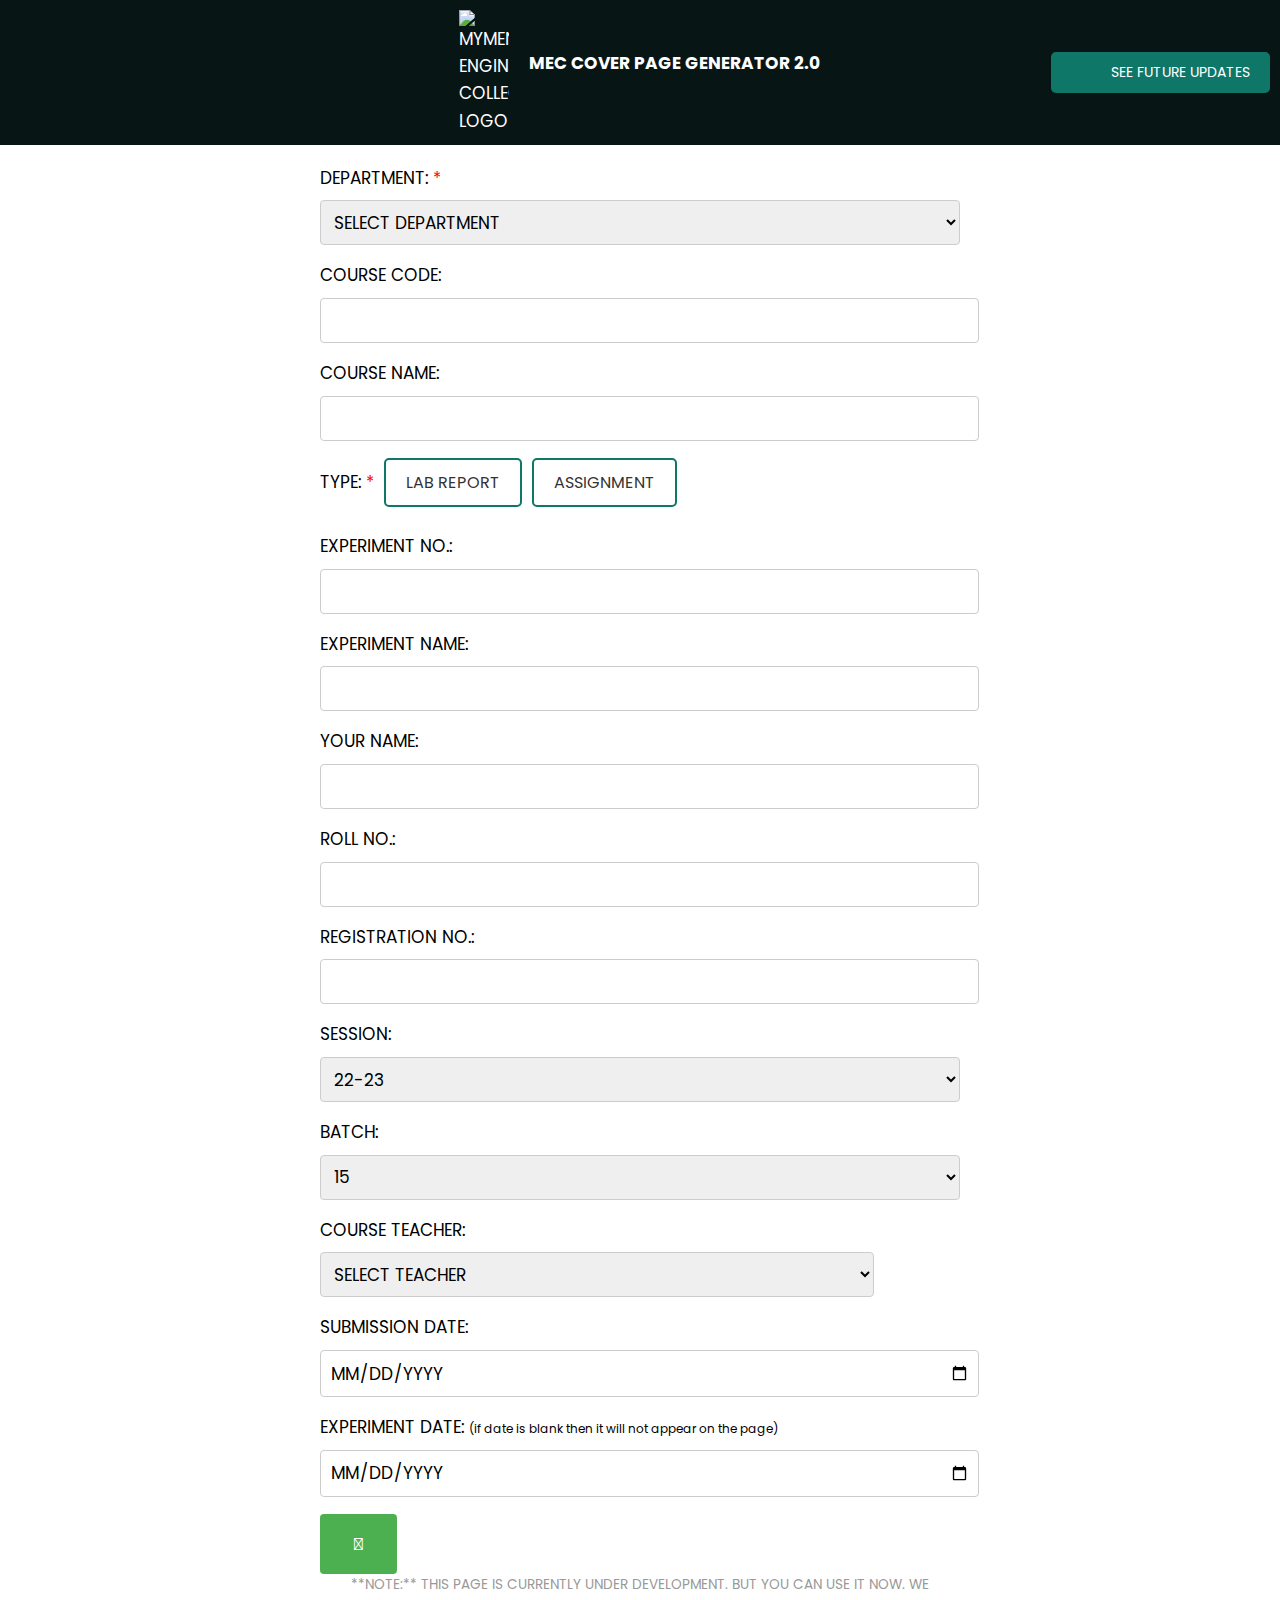
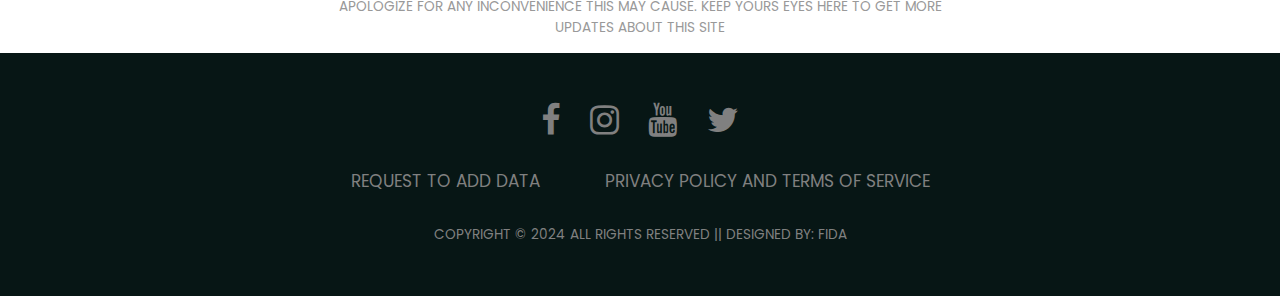
==== index.html @ 09e4d1b1 "releasing v.2.0.0 - you can now select the type of the cover page like lab report or assignment - yo" ====
<!DOCTYPE html>
<html lang="en">

<head>
    <meta charset="UTF-8">
    <meta name="viewport" content="width=device-width, initial-scale=1.0">
    <title>MEC - Cover page Generator 2.0</title>
    <!-- Linking CSS files for the form and output styling -->
    <link rel="stylesheet" href="input.css">
    <link rel="stylesheet" href="output.css">
    <link rel="stylesheet" href="https://cdnjs.cloudflare.com/ajax/libs/font-awesome/6.5.2/css/all.min.css"
        integrity="sha512-SnH5WK+bZxgPHs44uWIX+LLJAJ9/2PkPKZ5QiAj6Ta86w+fsb2TkcmfRyVX3pBnMFcV7oQPJkl9QevSCWr3W6A=="
        crossorigin="anonymous" referrerpolicy="no-referrer" />
    <!-- Linking HTML2PDF library for PDF generation -->
    <script src="https://cdnjs.cloudflare.com/ajax/libs/html2pdf.js/0.9.2/html2pdf.bundle.min.js"></script>
</head>

<body>
    <header class="header">
        <img src="images/logo.svg" class="logo-h" width="50px" alt="Mymensingh Engineering College Logo">
        <h1 class="cover-title">MEC Cover Page Generator 2.0</h1>
        <button class="popup-btn" onclick="mecCpg2ShowPopup()">See Future Updates</button>
    </header>
    
    <!-- Popup Modal -->
    <div id="mec-cpg-popup" class="mec-cpg-popup">
        <div class="mec-cpg-popup-content">
            <span class="mec-cpg-close-btn" onclick="mecCpg2HidePopup()">&times;</span>
            <h2>Future Updates</h2>
            <ul class="mec-cpg-popup-list">
                <li>Include course name and course code.</li>
                <li>Filter courses based on semester input.</li>
                <li>Suggest experiment names using previous data.</li>
                <li>Recommend applicable course teachers for the selected course.</li>
                <li>আমি এতোও ভালো মানুষ না যে এগুলা করবো এখন। 😝</li>
            </ul>
        </div>
    </div>
    
    
    <!-- Input form section starts here -->
    <div class="input">
        <form id="cover-page-form">
            <div class="form-group">
                <label for="department">Department: <span style="color: red;">*</span></label>
                <select name="department" id="department" required>
                    <option value="">Select Department</option>
                    <option value="Electrical and Electronic Engineering">EEE</option>
                    <option value="Computer Science and Engineering">CSE</option>
                    <option value="Civil Engineering">Civil</option>
                </select>
            </div>
            <div class="form-group">
                <label for="course-code">Course Code:</label>
                <input type="text" name="course-code" id="course-code">
            </div>
            <div class="form-group">
                <label for="course-name">Course Name:</label>
                <input type="text" style="text-transform: none;" name="course-name" id="course-name">
            </div>
            <div class="form-group">
                <label>Type: <span style="color: red;">*</span></label>
                <div>
                    <input type="radio" id="lab-report" name="type" value="Lab Report" required>
                    <label for="lab-report">Lab Report</label>
                </div>
                <div>
                    <input type="radio" id="assignment" name="type" value="Assignment" required>
                    <label for="assignment">Assignment</label>
                </div>
            </div>
            <div class="form-group">
                <label for="experiment-no">Experiment No.:</label>
                <input type="number" name="experiment-no" id="experiment-no">
            </div>
            <div class="form-group">
                <label for="experiment-name">Experiment Name:</label>
                <input type="text" name="experiment-name" style="text-transform: none;" id="experiment-name">
            </div>
            <div class="form-group">
                <label for="name">Your Name:</label>
                <input type="text" name="name" id="name">
            </div>
            <div class="form-group">
                <label for="roll">Roll No.:</label>
                <input type="number" name="roll" id="roll">
            </div>
            <div class="form-group">
                <label for="registration">Registration No.:</label>
                <input type="text" name="registration" id="registration">
            </div>
            <div class="form-group">
                <label for="session">Session:</label>
                <select name="session" id="session">
                    <option value="">Select Session</option>
                    <option value="17-18">17-18</option>
                    <option value="18-19">18-19</option>
                    <option value="19-20">19-20</option>
                    <option value="20-21">20-21</option>
                    <option value="22-23" selected>22-23</option>
                    <option value="23-24">23-24</option>
                </select>
            </div>
            <div class="form-group">
                <label for="batch">Batch:</label>
                <select name="batch" id="batch">
                    <option value="">Select Batch</option>
                    <option value="11">6</option>
                    <option value="11">11</option>
                    <option value="12">12</option>
                    <option value="13">13</option>
                    <option value="14">14</option>
                    <option value="15" selected>15</option>
                    <option value="16">16</option>
                </select>
            </div>
            <label for="course-teacher">Course Teacher:</label>
            <div class="form-group ct">
                <select name="course-teacher" class="course-teacher" id="course-teacher">
                    <option value="">Select Teacher</option>
                    <!-- Add your teacher information like "Name <br> Profession" -->
                    <option value="Md_Alamgir_Hossain">Md. Alamgir Hossain</option>
                    <option value="Md_Rafiqul_Islam">Md. Rafiqul Islam</option>
                    <option value="Md_Assaduzzaman">Md. Assaduzzaman</option>
                    <option value="SM_Anowarul_Haque">S. M. Anowarul Haque</option>
                    <option value="Rownak_Ara_Chowdhury">Rownak Ara Chowdhury</option>
                    <option value="Khaleda_Ferdousi">Khaleda Ferdousi</option>
                    <option value="Md_Khalilur_Rahman">Md. Khalilur Rahman</option>
                    <option value="Muhammad_Abdus_Sattar_Titu">Muhammad Abdus Sattar Titu</option>
                    <option value="Jebunnesa_Roma">Jebunnesa Roma</option>
                    <option value="Sabuj_Ahmed">Sabuj Ahmed</option>
                    <option value="Abdul_Wahed">Abdul Wahed</option>
                    <option value="Md_Nazrul_Islam">Md. Nazrul Islam</option>
                    <option value="Md_Nuruzzaman">Md. Nuruzzaman</option>
                    <option value="Md_Salah_Uddin">Md. Salah Uddin</option>
                    <option value="Ozifatun_Jannat_Akhi">Ozifatun Jannat Akhi</option>
                    <option value="Tahia_Rabbee">Tahia Rabbee</option>
                    <option value="Mrinal_Kanti_Roy">Mrinal Kanti Roy</option>
                    <option value="Mahfujur_Rahman_Resel">Mahfujur Rahman Resel</option>
                    <option value="Sabrina_Sattar_Setu">Sabrina Sattar Setu</option>
                    <option value="Mahabubul_Imam_Majumder">Mahabubul Imam Majumder</option>
                    <option value="Jenia_Shultana">Jenia Shultana</option>
                    <option value="Susanta_Dev_Nath">Susanta Dev Nath</option>
                    <option value="Utpal_Goswami">Utpal Goswami</option>
                    <option value="Muhammad_Saqibul_Amin">Muhammad Saqibul Amin</option>
                    <option value="Abdullah_Al_Mahin">Abdullah Al Mahin</option>
                    <option value="other">click add "+" icon for other teacher</option>
                </select>
                <input type="checkbox" id="ext-teacher" onclick="check()"
                    title="check the box if teacher is not listed">
            </div>
            <div class="form-group hidden" id="teacher-name-exs">
                <label for="teacher-name">Teacher Name:</label>
                <input type="text" name="teacher-name" id="teacher-name-ex">
            </div>
            <div class="form-group hidden" id="teacher-des-exs">
                <label for="teacher-des">Teacher Designation:</label>
                <input type="text" name="teacher-des" id="teacher-des-ex">
            </div>
            <div class="form-group">
                <label for="submission-date">Submission Date:</label>
                <input type="date" name="submission-date" id="submission-date">
            </div>
            <div class="form-group">
                <label for="experiment-date">Experiment Date: <span style="font-size: 12px; text-transform: none;">(if date is blank then it will not appear on the page)</span></label>
                <input type="date" name="experiment-date" id="experiment-date">
            </div>
            <!-- Button to preview the cover page -->
            <button class="button" onclick="preview()"><i class="fa-regular fa-eye"></i></button>
        </form>
        <!-- Input form section ends here -->

        <!-- Note for users about the functionality -->
        <p id="puu">**Note:** This page is currently under development. but you can use it now. We apologize for any
            inconvenience this may cause. keep yours eyes here to get more updates about this site</p>
    </div>

    <!--FONT AWESOME-->
    <link rel="stylesheet" href="https://cdnjs.cloudflare.com/ajax/libs/font-awesome/4.7.0/css/font-awesome.min.css">

    <!--GOOGLE FONTS-->
    <link rel="preconnect" href="https://fonts.gstatic.com">
    <link href="https://fonts.googleapis.com/css2?family=Fredoka+One&family=Play&display=swap" rel="stylesheet">
    </head>

    <body>
        <footer>
            <div class="footer">
                <div class="row">
                    <a href="https://facebook.com/fidazams" target="_blank"><i class="fa fa-facebook"></i></a>
                    <a href="https://instagram.com/fidazams" target="_blank"><i class="fa fa-instagram"></i></a>
                    <a href="https://youtube.com/@fidazaman" target="_blank"><i class="fa fa-youtube"></i></a>
                    <a href="https://twitter.com/fidazams" target="_blank"><i class="fa fa-twitter"></i></a>
                </div>

                <!-- Popup div -->
                <div id="popupPrivacyTerms" class="popup-2">
                    <div class="popup-content">
                        <span class="close" onclick="closePopupPrivacyTerms()">&times;</span>
                        <h2>Privacy Policy</h2>
                        <p>This website is an unofficial platform for Mymensingh Engineering College (MEC) aimed at
                            simplifying the process of creating cover pages. We do not collect or store any personal
                            information from users.</p>
                        <p>We may use cookies for enhancing user experience, but these do not track or store personal
                            data. By using this site, you consent to our privacy policy.</p>
                        <h2>Terms and Conditions</h2>
                        <p>By using this website, you agree to comply with and be bound by the following terms and
                            conditions:</p>
                        <ul>
                            <li>The content of this website is for informational purposes only.</li>
                            <li>We do not guarantee the accuracy, completeness, or reliability of any content.</li>
                            <li>This website is not affiliated with Mymensingh Engineering College (MEC) officially.
                            </li>
                            <li>We reserve the right to modify or discontinue the service without notice.</li>
                            <li>Your use of any information or materials on this website is entirely at your own risk.
                            </li>
                        </ul>
                        <p>For any queries regarding the privacy policy or terms and conditions, please contact us.</p>
                    </div>
                </div>

                <!-- Trigger button to open the popup -->
                <div class="row">
                    <ul>
                        <li><a href="#">request to add data</a></li>
                        <li onclick="openPopupPrivacyTerms()">Privacy Policy and Terms of Service</li>
                    </ul>
                </div>

                <div class="row">
                    Copyright © 2024 All rights reserved || Designed By: Fida
                </div>
            </div>
        </footer>
        <!-- Popup section for previewing and downloading the cover page -->
        <div class="popup" id="popup">
            <div
                style="position: sticky;top: -5px; border-bottom: 1px solid #ffa57c;background-color: #fffee0;height: 40px;">
                <i class="fa-regular fa-circle-xmark cross" id="cross" onclick="hide()"></i>
                <button class=" cross" id="saveAsPdfBtn">
                    <i class="fa-solid fa-download"></i>
                </button>
            </div>
            <div class="container" id="content">
                <div class="logo"><img src="images/logo.png" alt=""></div>
                <div class="deptm">
                    <div class="h2">Mymensingh Engineering College</div>
                    <p class="dept">DEPARTMENT OF &nbsp<span id="department-2"></span></p>
                </div>
                <div class="courseinfo">
                    <p class="crscode">Course code: <span id="ccode"></span></p>
                    <p class="crsname">COURSE NAME: <span id="cname"></span></p>
                    <div class="workno">Experiment no: <span id="expNo"></span></div>
                    <div class="worknm">Experiment Name:</div>
                    <div class="topics">
                        <div class="topi" id="expName"></div>
                    </div>
                    <!-- Table displaying the submission details -->
                    <table border="1px">
                        <tr>
                            <th>Submitted by:</th>
                            <th>Submitted to:</th>
                        </tr>
                        <tr>
                            <td>Name
                                <pre style="display: inline;">     : </pre><span id="name-2"></span>
                            </td>
                            <td rowspan="4" id="cTeacher"></td>
                        </tr>
                        <tr>
                            <td>Roll
                                <pre style="display: inline;">       : </pre><span id="roll-2"></span>
                            </td>
                        </tr>
                        <tr>
                            <td>Reg No
                                <pre style="display: inline;">  : </pre><span id="regiNo"></span>
                            </td>
                        </tr>
                        <tr>
                            <td>Session
                                <pre style="display: inline;"> : </pre><span id="session-2">2022-2023</span>
                            </td>
                        </tr>
                        <tr>
                            <td>Batch
                                <pre style="display: inline;">    : </pre><span id="batch-2">15</span><sup
                                    style="text-transform: lowercase;font-size: 13px;">th</sup>
                            </td>
                        </tr>
                    </table>
                </div>
                <div class="footerr">
                    <table border="">
                        <tr>
                            <td>
                                <div class="co1">Submission date: <span id="subDate"></span></div>
                            </td>
                        </tr>
                        <tr>
                            <td>
                                <div class="co1" id="exp-blank">Experiment date: <span id="expDate"></span></div>
                            </td>
                            <td>
                                <div class="co2">Signature</div>
                            </td>
                        </tr>
                    </table>
                </div>
            </div>
        </div>

        <!-- Linking the script file -->
        <script src="script.js"></script>
    </body>

</html>
---- input.css ----
body {
  margin: 2rem;
}

.h1 {
  text-align: center;
}
/* Popup Container */
.popup-btn {
  position: absolute;
  right: 10px;
  padding: 10px 20px;
  font-size: 14px;
  color: #fff;
  background-color: #0E7768;
  border: none;
  border-radius: 5px;
  cursor: pointer;
  transition: background-color 0.3s ease;
  background-image: url('https://png.pngtree.com/png-vector/20240910/ourmid/pngtree-exciting-reveal-ahead-coming-soon-banner-png-image_13808129.png');
  background-size: 40px;
  background-repeat: no-repeat;
  background-position: 10px center;
  padding-left: 60px; /* Adjust padding to make space for the icon */
}
@media screen and (max-width: 850px) {
  .popup-btn {
    margin-top: 30px;
    width: 50px;
    height: 50px;
    background-color: transparent;
    padding: 10px;
    font-size: 0;
    background-image: url('https://png.pngtree.com/png-vector/20240910/ourmid/pngtree-exciting-reveal-ahead-coming-soon-banner-png-image_13808129.png');
    background-size: contain;
    background-repeat: no-repeat;
    background-position: center;
  }
  .input {
    margin: 10px 40px 10px 20px;
  }
}
.popup-btn:hover {
  background-color: #095a4f;
}
.mec-cpg-popup {
  display: none;
  position: fixed;
  z-index: 1000;
  left: 0;
  top: 0;
  width: 100%;
  height: 100%;
  background-color: rgba(0, 0, 0, 0.5);
  overflow: hidden;
}

/* Popup Content */
.mec-cpg-popup-content {
  background-color: white;
  margin: 10% auto;
  padding: 20px;
  border-radius: 8px;
  max-width: 400px;
  box-shadow: 0 4px 8px rgba(0, 0, 0, 0.2);
  animation: mec-cpg-popup-fadeIn 0.3s ease-in-out;
}

/* Close Button */
.mec-cpg-close-btn {
  float: right;
  font-size: 24px;
  font-weight: bold;
  color: #aaa;
  cursor: pointer;
}

.mec-cpg-close-btn:hover {
  color: #000;
}

/* Popup List */
.mec-cpg-popup-list {
  list-style: "💥";
  padding: 0;
}

.mec-cpg-popup-list li {
  margin: 10px 18px;
  color: #333;
}

/* Popup Animation */
@keyframes mec-cpg-popup-fadeIn {
  from {
      opacity: 0;
      transform: scale(0.8);
  }
  to {
      opacity: 1;
      transform: scale(1);
  }
}



.form-group {
  margin-bottom: 1rem;
}

label {
  display: block;
  margin-bottom: 0.5rem;
}

input,
select {
  width: 100%;
  padding: 0.5rem;
  border: 1px solid #ccc;
  border-radius: 4px;
}

.button {
  background-color: #4CAF50;
  color: white;
  padding: 1rem 2rem;
  border: none;
  border-radius: 4px;
  cursor: pointer;
}

.button:hover {
  background-color: #45A049;
}

#puu {
  text-align: center;
  font-size: 0.8rem;
  color: #999;
}

.ct {
  display: grid;
  grid-template-columns: 8fr 1fr;
  grid-gap: 1rem;
}

.hidden {
  display: none;
}

.popup-2 {
  display: none;
  position: fixed;
  z-index: 9999;
  left: 0;
  top: 0;
  width: 100%;
  height: 100%;
  overflow: auto;
  background-color: rgba(0, 0, 0, 0.4);
}

.popup-content {
  background-color: #fefefe;
  margin: 10% auto;
  padding: 20px;
  border: 1px solid #888;
  width: 80%;
  max-width: 600px;
  padding: 50px;
}

.close {
  color: #aaa;
  float: right;
  font-size: 28px;
  font-weight: bold;
}

.close:hover,
.close:focus {
  color: black;
  text-decoration: none;
  cursor: pointer;
}


#ext-teacher {
  appearance: none;
  background-image: url(https://cdn-icons-png.flaticon.com/512/6711/6711415.png);
  background-size: 42px;
  background-repeat: no-repeat;
  border: none;
}

#ext-teacher:checked {
  background-image: url(https://www.shareicon.net/data/2015/12/06/195629_minus_256x256.png);
}

.form-group:nth-child(14),
.form-group:nth-child(15) {
  background-color: #bae7bc;
  border-radius: 10px;
  padding: 6px;
  padding-right: 23px;
}

/* Custom Radio Buttons */
.form-group:nth-child(4){
  display: flex;
  align-items: center;
}
input[type="radio"] {
  appearance: none;
  -webkit-appearance: none;
  -moz-appearance: none;
  width: 20px;
  height: 20px;
  border: 2px solid #0E7768;
  border-radius: 50%;
  outline: none;
  cursor: pointer;
  position: relative;
  margin-right: 10px;
}

input[type="radio"]:checked::before {
  content: '';
  width: 12px;
  height: 12px;
  border-radius: 50%;
  background-color: #0E7768;
  position: absolute;
  top: 50%;
  left: 50%;
  transform: translate(-50%, -50%);
}
input[type="radio"] {
  display: none;
}

input[type="radio"] + label {
  display: inline-block;
  padding: 10px 20px;
  border: 2px solid #0E7768;
  border-radius: 5px;
  cursor: pointer;
  transition: background-color 0.3s ease, color 0.3s ease;
}

input[type="radio"]:checked + label {
  background-color: #0E7768;
  color: white;
}

input[type="radio"] + label:hover {
  background-color: #095a4f;
  color: white;
}

input[type="radio"]:hover {
  border-color: #095a4f;
}

label[for="lab-report"],
label[for="assignment"] {
  margin-left: 10px;
  cursor: pointer;
  font-size: 16px;
  color: #333;
}
---- output.css ----
@import url('https://fonts.googleapis.com/css2?family=Alatsi&family=Archivo+Black&family=Belanosima:wght@400;600&family=Hind+Siliguri:wght@600&family=Mulish:wght@200&family=Poppins:wght@200;400;800;900&display=swap');

@page {
  size: A4;
}


.header {
  display: flex;
  justify-content: center;
  align-items: center;
  background-color: #071615;
  padding: 10px 20px;
  color: white;
  margin-bottom: 20px;
}

.logo-h {
  margin-right: 20px;
}

.title {
  flex-grow: 1;
  font-size: 1.5em;
  margin: 0;
}


/* Responsive Design */
@media (max-width: 768px) {
  .header {
      font-size: 14px;
  }
  
  .title {
      margin-top: 10px;
      margin-bottom: 10px;
  }
}
@media (max-width: 430px){
  .title{
    font-size: 17px;
  }
}




.popup {
  display: block;
  position: fixed;
  top: 0;
  margin: 20px 20px 0px -30px;
  box-shadow: 1px 1px 5px #484848;
  padding: 5px;
  width: 95%;
  border-radius: 5px;
  background-color: #fff;
  transform: scale(0.95);
  transform: translatex(2000px);
  transition: 0.5s;
  height: 90vh;
  overflow-x: hidden;
  overflow-y: auto;
}

.popup .cross:first-child {
  background-color: rgb(240, 143, 143);
  color: rgb(139, 6, 6);
}

.popup .cross:last-child {
  background-color: rgb(143, 240, 151);
  color: rgb(10, 139, 6);
}


.popup .cross {
  float: right;
  display: flex;
  justify-content: center;
  align-items: center;
  background-color: beige;
  padding: 10px 20px;
  border-radius: 5px;
  cursor: pointer;
  width: 50px;
  border: none;
  margin-left: 15px;
}

body {
  font-family: Arial, sans-serif;
  line-height: 1.6;
  margin: 0;
  padding: 0;
}

.content {
  width: 100%;
  max-width: 210mm;
  /* A4 width */
  margin: 0 0;
  background-color: #fff;
}

h1,
p {
  margin: 0 0 1em;
}

@media print {

  /* Hide print button when printing */
  button {
    display: none;
  }
}

* {
  font-family: 'Poppins', sans-serif;
  margin: 0;
  padding: 0;
  text-transform: uppercase;
  font-size: 17px;
}
.deptm .h2 {
  text-align: center;
  font-size: 34px;
  font-weight: 600;
  color: rgb(13, 51, 140);
  margin-top: 10px;
  margin-bottom: 2px;
}

.container .logo {
  display: flex;
  justify-content: center;
  margin-top: 38px;
}

.container .logo img {
  width: 1.8in;
}

.dept {
  background: linear-gradient(90deg, rgb(67, 102, 215), rgb(13, 51, 140));
  width: fit-content;
  padding: 0 20px;
  height: 40px;
  border-radius: 9px;
  margin: auto;
  margin-top: 5px;
  display: flex;
  justify-content: center;
  align-items: center;
  height: 40px;
  color: white;
}

.courseinfo {
  text-align: center;
}

.courseinfo .crscode {
  margin-top: 30px;
  margin-bottom: 0;
}
.courseinfo .crsname {
  text-transform: none;
}

.courseinfo .workno {
  margin-top: 50px;
  margin-bottom: 5px;
}

.courseinfo table th {
  text-align: center;

}

.courseinfo table {
  display: flex;
  justify-content: center;
  border-collapse: collapse;
  border: transparent;
  text-align: left;
  margin-top: 70px;
}

.courseinfo table td {
  width: 380px;
}

.courseinfo table td:nth-child(2) {
  width: 250px;
  padding-left: 20px;
  border-left: 2.5px solid rgb(13, 51, 140);
  padding-right: 20px;
}
.courseinfo #cname{
  text-transform:none !important;
}

.topics {
  height: auto;
  width: fit-content;
  max-width: 600px;
  border: 2px solid rgb(39, 39, 181);
  margin: 10px auto;
  border-radius: 7px;
}
.topi{
  margin: 0 10px;
}

.footerr {
  display: flex;
  justify-content: center;
  margin-top: 100px;
}

.footerr table {
  border-collapse: collapse;
  width: 680px;
  border: transparent;
}

.footerr table td:nth-child(2) {
  text-align: center;
  width: 140px;
  border-top: 1px solid rgb(39, 39, 181);
}

.footerr span {
  color: rgb(51, 51, 177);
}

.print_btn {
  background-color: #45A049 !important;
  color: #fff;
  border: none;
  cursor: pointer;
  margin-right: 20px;
}

.print_btn:focus {
  box-shadow: inset 3px 3px 5px #484848;
}




@media screen and (max-width: 700px) {
  .popup {
    right: 33px;
  }
  .input{
    margin: 10px 40px 10px 20px;
  }
}
@media screen and (min-width: 800px) {
  .input{
    margin: 0 25%;
  }
  .popup{
    width: 60%;
    right: 20%;
  }
}


body{
  margin:0;
  overflow-x:hidden;
  }
  
  .footer{
  background:#071615;
  padding:30px 0px;
  font-family: 'Play', sans-serif;
  text-align:center;
  }
  
  .footer .row{
  width:100%;
  margin:1% 0%;
  padding:0.6% 0%;
  color:gray;
  font-size:0.8em;
  }
  
  .footer .row li{
    cursor: pointer;
  text-decoration:none;
  color:gray;
  transition:0.1s;
  }
  
  .footer .row li:hover{
  color:#fff;
  }
  
  .footer .row a{
  text-decoration:none;
  color:gray;
  transition:0.1s;
  }
  
  .footer .row a:hover{
  color:#fff;
  }
  
  .footer .row ul{
  width:100%;
  }
  
  .footer .row ul li{
  display:inline-block;
  margin:0px 30px;
  }
  
  .footer .row a i{
  font-size:2em;
  margin:0% 1%;
  }
  
  @media (max-width:720px){
  .footer{
  text-align:left;
  padding:5%;
  }
  .footer .row ul li{
  display:block;
  margin:10px 0px;
  text-align:left;
  }
  .footer .row a i{
  margin:0% 3%;
  }
  }
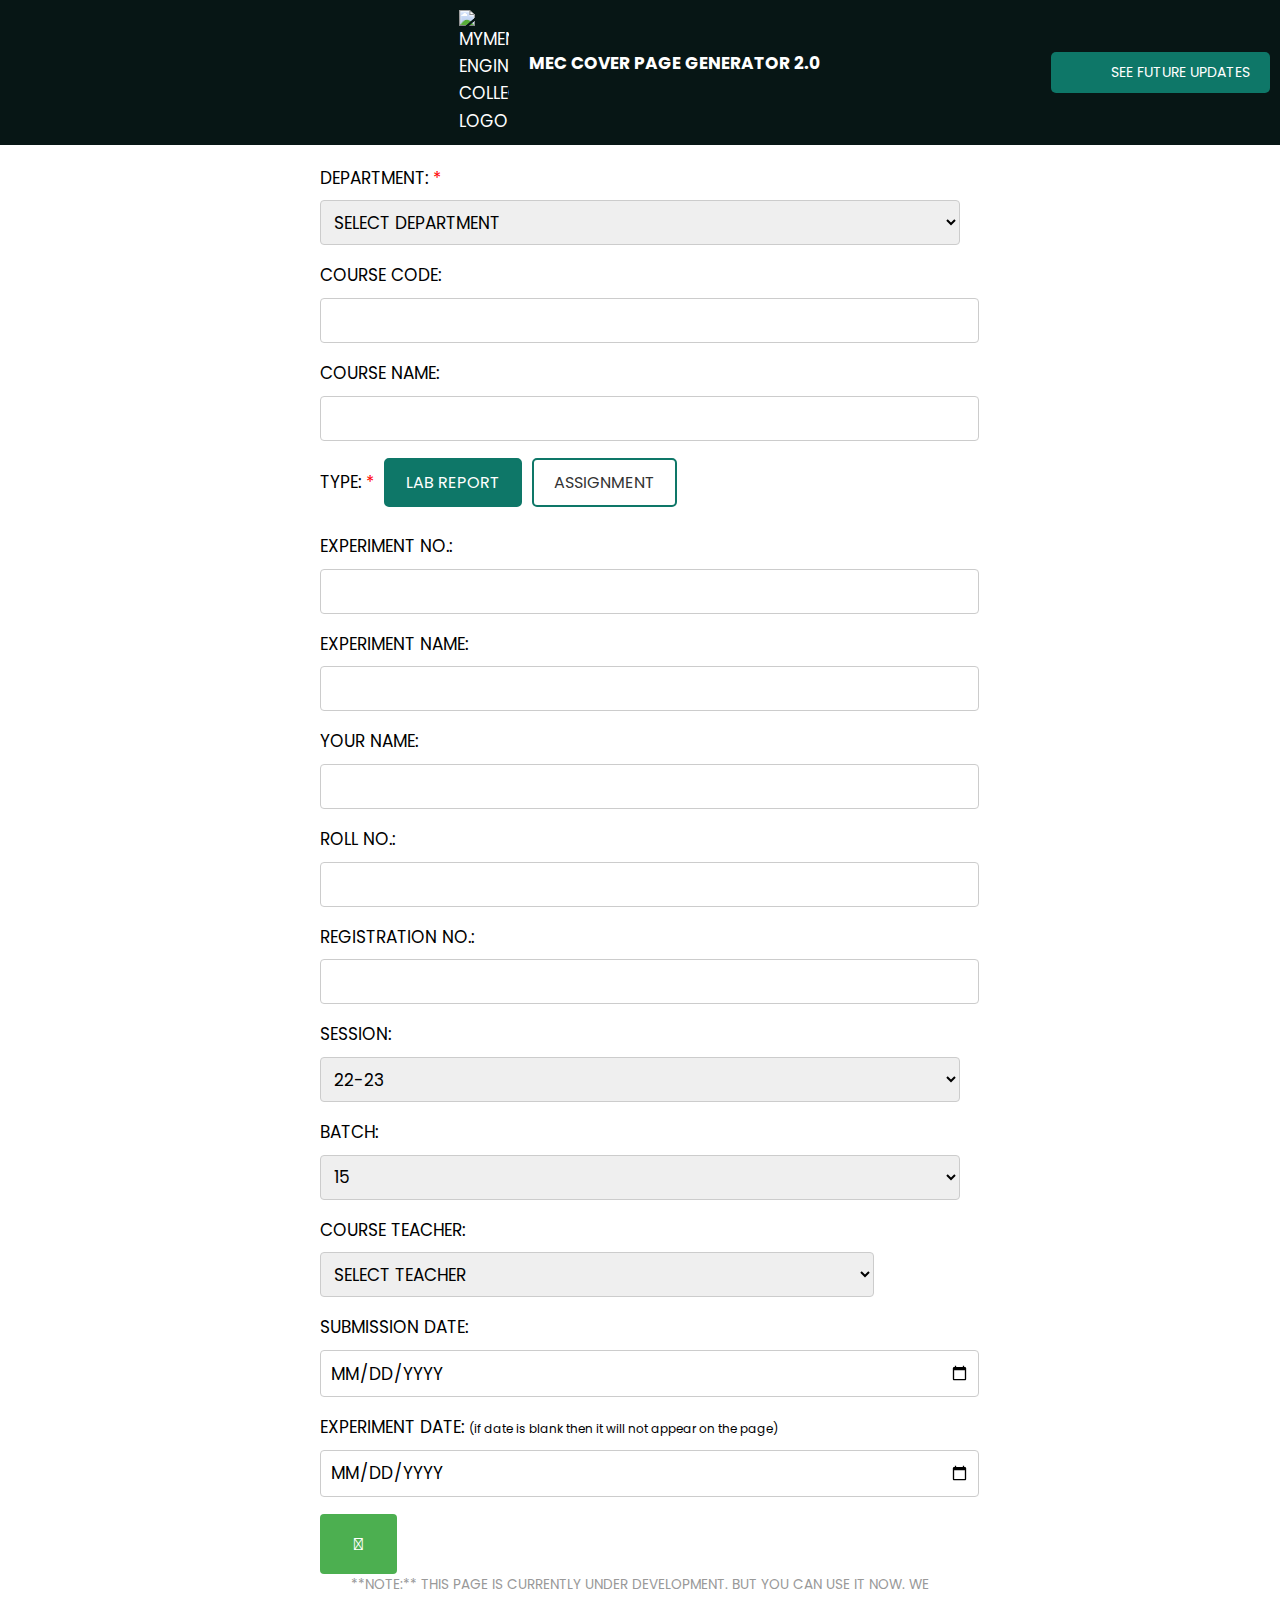
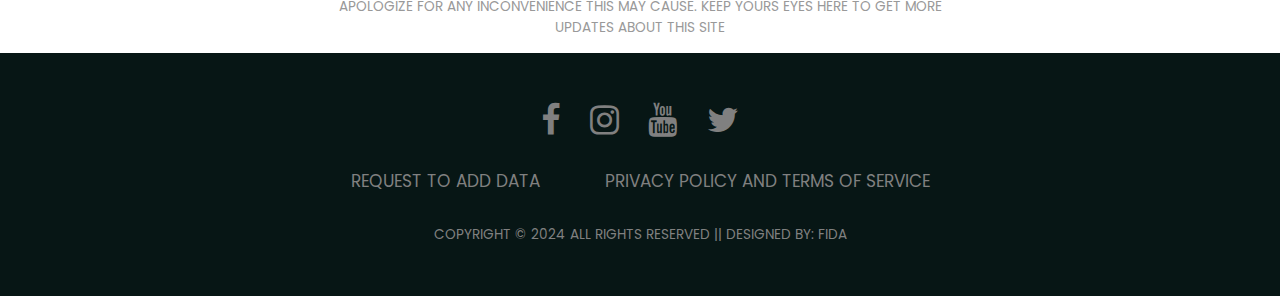
==== commit aa8623b1: "defalut selecting lab report" ====
--- a/index.html
+++ b/index.html
@@ -61,7 +61,7 @@
             <div class="form-group">
                 <label>Type: <span style="color: red;">*</span></label>
                 <div>
-                    <input type="radio" id="lab-report" name="type" value="Lab Report" required>
+                    <input type="radio" checked="checked" id="lab-report" name="type" value="Lab Report" required>
                     <label for="lab-report">Lab Report</label>
                 </div>
                 <div>
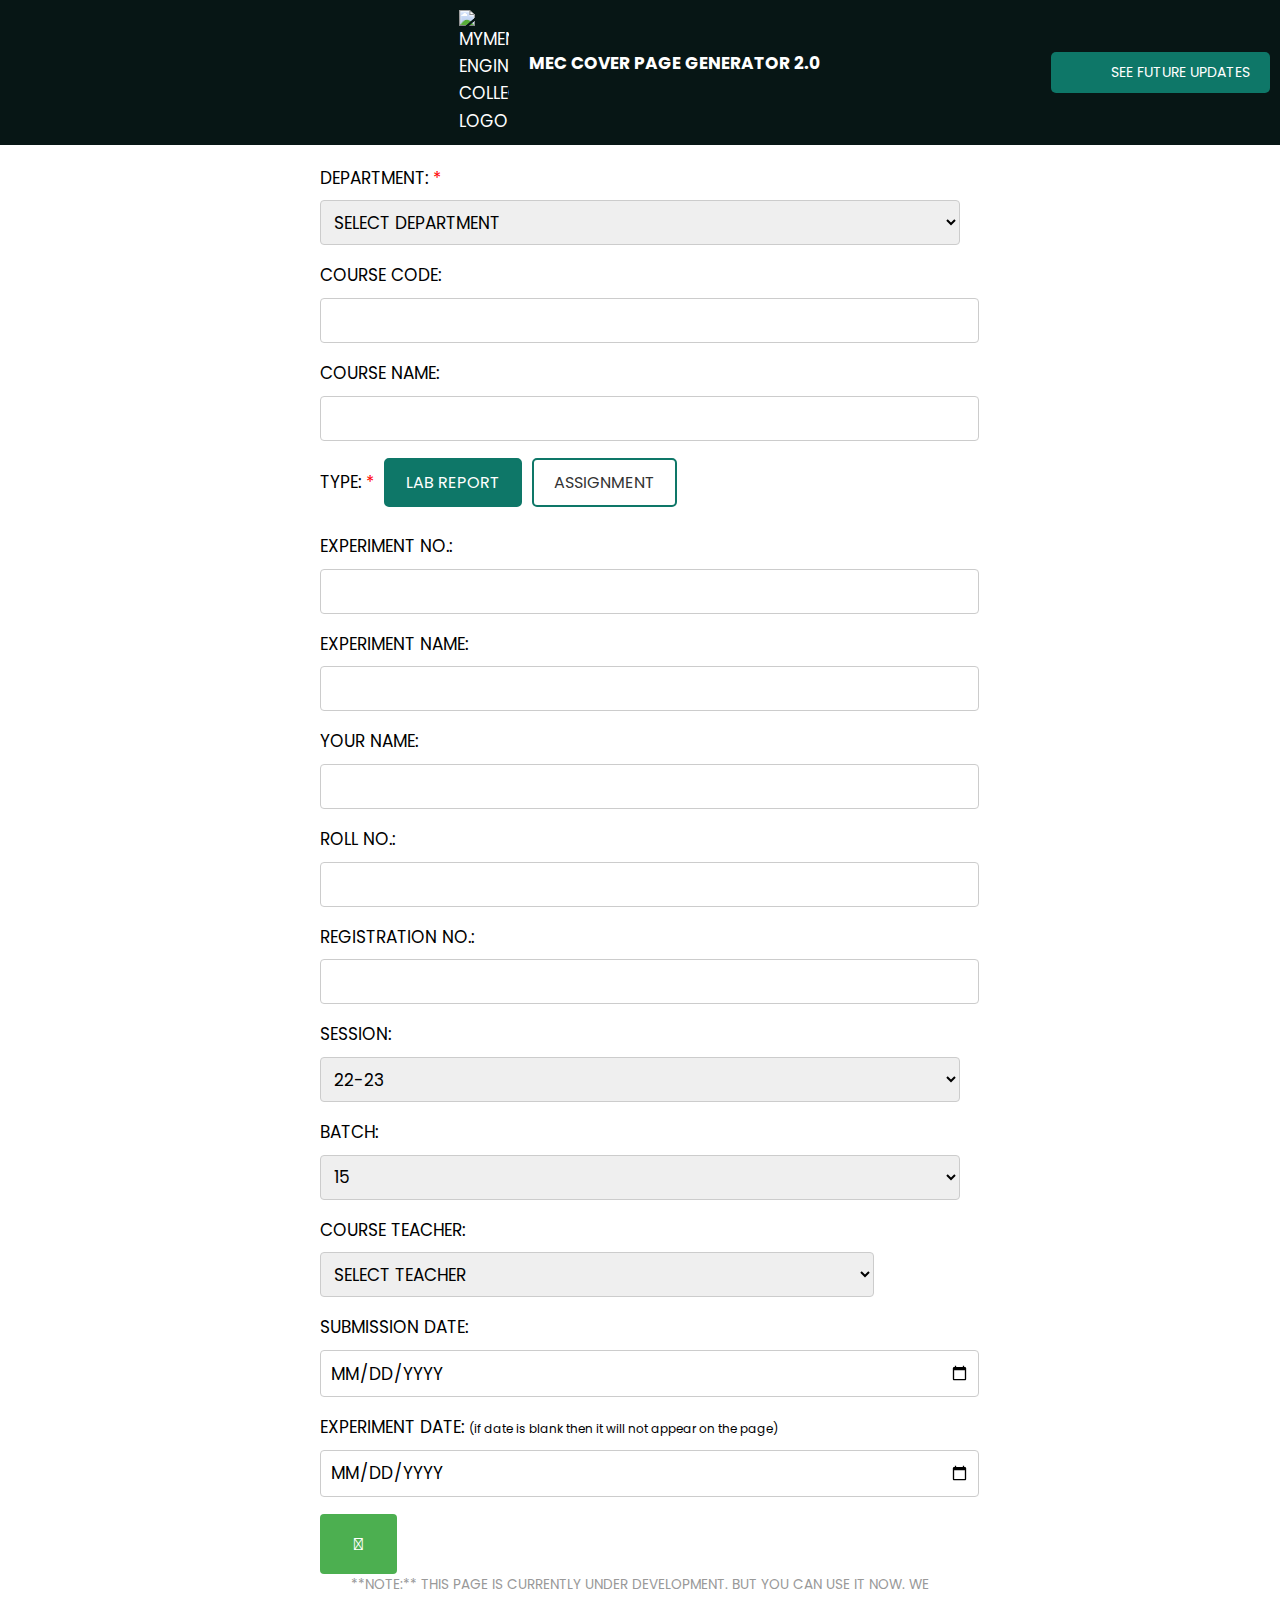
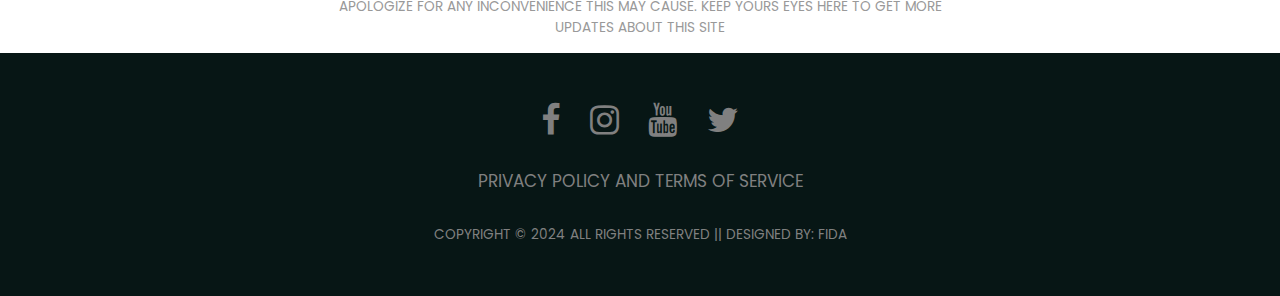
==== commit d5d54c7f: "updating youtube link" ====
--- a/index.html
+++ b/index.html
@@ -105,7 +105,7 @@
                 <label for="batch">Batch:</label>
                 <select name="batch" id="batch">
                     <option value="">Select Batch</option>
-                    <option value="11">6</option>
+                    <option value="6">6</option>
                     <option value="11">11</option>
                     <option value="12">12</option>
                     <option value="13">13</option>
@@ -189,7 +189,7 @@
                 <div class="row">
                     <a href="https://facebook.com/fidazams" target="_blank"><i class="fa fa-facebook"></i></a>
                     <a href="https://instagram.com/fidazams" target="_blank"><i class="fa fa-instagram"></i></a>
-                    <a href="https://youtube.com/@fidazaman" target="_blank"><i class="fa fa-youtube"></i></a>
+                    <a href="https://youtube.com/@fidazams" target="_blank"><i class="fa fa-youtube"></i></a>
                     <a href="https://twitter.com/fidazams" target="_blank"><i class="fa fa-twitter"></i></a>
                 </div>
 
@@ -222,7 +222,6 @@
                 <!-- Trigger button to open the popup -->
                 <div class="row">
                     <ul>
-                        <li><a href="#">request to add data</a></li>
                         <li onclick="openPopupPrivacyTerms()">Privacy Policy and Terms of Service</li>
                     </ul>
                 </div>
@@ -250,7 +249,7 @@
                 <div class="courseinfo">
                     <p class="crscode">Course code: <span id="ccode"></span></p>
                     <p class="crsname">COURSE NAME: <span id="cname"></span></p>
-                    <div class="workno">Experiment no: <span id="expNo"></span></div>
+                    <div class="workno"><div class="exa" style="display:inline;">Experiment no: </div><span id="expNo"></span></div>
                     <div class="worknm">Experiment Name:</div>
                     <div class="topics">
                         <div class="topi" id="expName"></div>
@@ -314,4 +313,4 @@
         <script src="script.js"></script>
     </body>
 
-</html>+</html>
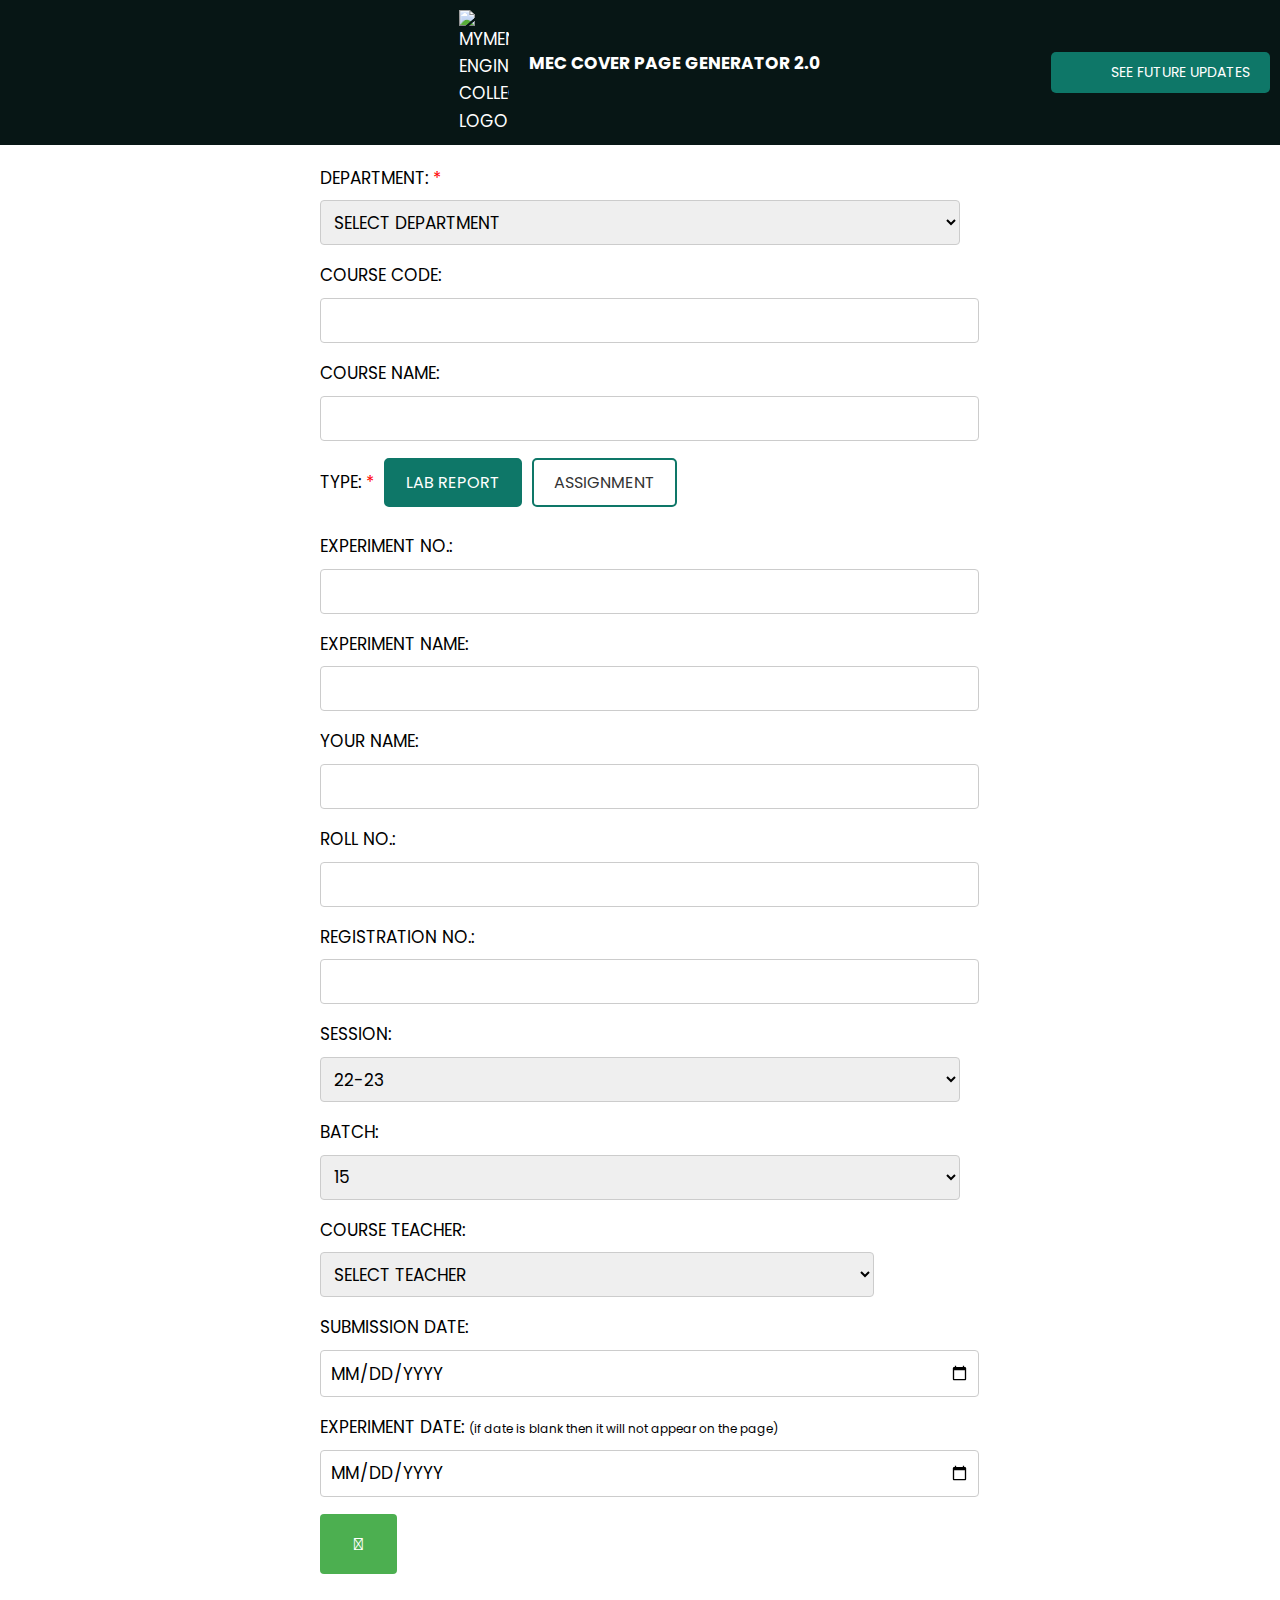
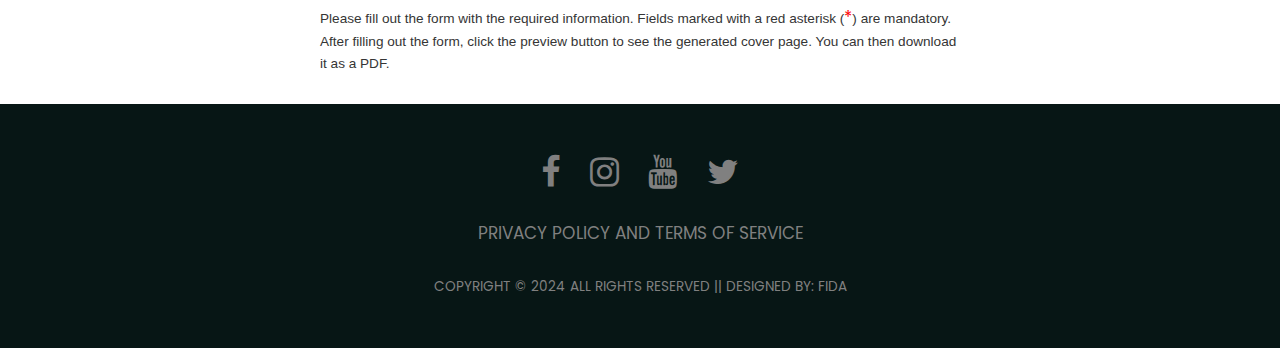
==== commit 819175fd: "popup fix and some small fixes" ====
--- a/index.html
+++ b/index.html
@@ -171,8 +171,9 @@
         <!-- Input form section ends here -->
 
         <!-- Note for users about the functionality -->
-        <p id="puu">**Note:** This page is currently under development. but you can use it now. We apologize for any
-            inconvenience this may cause. keep yours eyes here to get more updates about this site</p>
+        <p id="puu" style="text-transform: none;font-family:'Segoe UI', Tahoma, Geneva, Verdana, sans-serif;">
+            Please fill out the form with the required information. Fields marked with a red asterisk (<span style="color: rgb(255, 0, 0);">*</span>) are mandatory. After filling out the form, click the preview button to see the generated cover page. You can then download it as a PDF.
+        </p>
     </div>
 
     <!--FONT AWESOME-->
@@ -196,7 +197,7 @@
                 <!-- Popup div -->
                 <div id="popupPrivacyTerms" class="popup-2">
                     <div class="popup-content">
-                        <span class="close" onclick="closePopupPrivacyTerms()">&times;</span>
+                        <i class="fa-regular fa-circle-xmark close" onclick="closePopupPrivacyTerms()"></i>
                         <h2>Privacy Policy</h2>
                         <p>This website is an unofficial platform for Mymensingh Engineering College (MEC) aimed at
                             simplifying the process of creating cover pages. We do not collect or store any personal
--- a/input.css
+++ b/input.css
@@ -36,6 +36,13 @@
     background-repeat: no-repeat;
     background-position: center;
   }
+  .popup-content p, .popup-content ul li {
+    font-size: 13px !important;
+    line-height: 1.35;
+  }
+  .popup-content{
+    margin-top: 40px !important;
+  }
   .input {
     margin: 10px 40px 10px 20px;
   }
@@ -135,9 +142,10 @@
 }
 
 #puu {
-  text-align: center;
+  margin-top: 30px;
+  margin-bottom: 30px;
   font-size: 0.8rem;
-  color: #999;
+  color: #353535;
 }
 
 .ct {
@@ -159,33 +167,82 @@
   width: 100%;
   height: 100%;
   overflow: auto;
-  background-color: rgba(0, 0, 0, 0.4);
+  background-color: rgba(0, 0, 0, 0.6);
+  animation: fadeIn 0.5s;
 }
 
 .popup-content {
-  background-color: #fefefe;
-  margin: 10% auto;
-  padding: 20px;
-  border: 1px solid #888;
+  background-color: #f9f9f9;
+  margin: 3% auto;
+  padding: 30px;
+  border-radius: 12px;
+  border: none;
+  box-shadow: 0 4px 8px rgba(0, 0, 0, 0.2);
   width: 80%;
   max-width: 600px;
-  padding: 50px;
+  animation: slideDown 0.5s;
+  text-align: left;
+  line-height: 1.6;
+}
+
+.popup-content h2 {
+  color: #333;
+  margin-bottom: 10px;
+  font-size: 24px;
+}
+
+.popup-content p {
+  color: #555;
+  font-size: 16px;
+  margin-bottom: 15px;
+}
+
+.popup-content ul {
+  padding-left: 20px;
+}
+
+.popup-content ul li {
+  color: #555;
+  margin-bottom: 8px;
+  list-style-type: "🪻";
 }
 
 .close {
-  color: #aaa;
+  color: #333;
   float: right;
-  font-size: 28px;
+  font-size: 38px;
   font-weight: bold;
+  cursor: pointer;
+  margin-top: -5px;
+  text-align: center;
+  border-radius: 50%;
 }
 
 .close:hover,
 .close:focus {
-  color: black;
+  color: #000;
   text-decoration: none;
-  cursor: pointer;
-}
-
+}
+
+@keyframes fadeIn {
+  from {background-color: rgba(0, 0, 0, 0);}
+  to {background-color: rgba(0, 0, 0, 0.6);}
+}
+
+@keyframes slideDown {
+  from {transform: translateY(-100px); opacity: 0;}
+  to {transform: translateY(0); opacity: 1;}
+}
+
+@keyframes fadeOut {
+  from {background-color: rgba(0, 0, 0, 0.6);}
+  to {background-color: rgba(0, 0, 0, 0);}
+}
+
+@keyframes slideUp {
+  from {transform: translateY(0); opacity: 1;}
+  to {transform: translateY(-100px); opacity: 0;}
+}
 
 #ext-teacher {
   appearance: none;
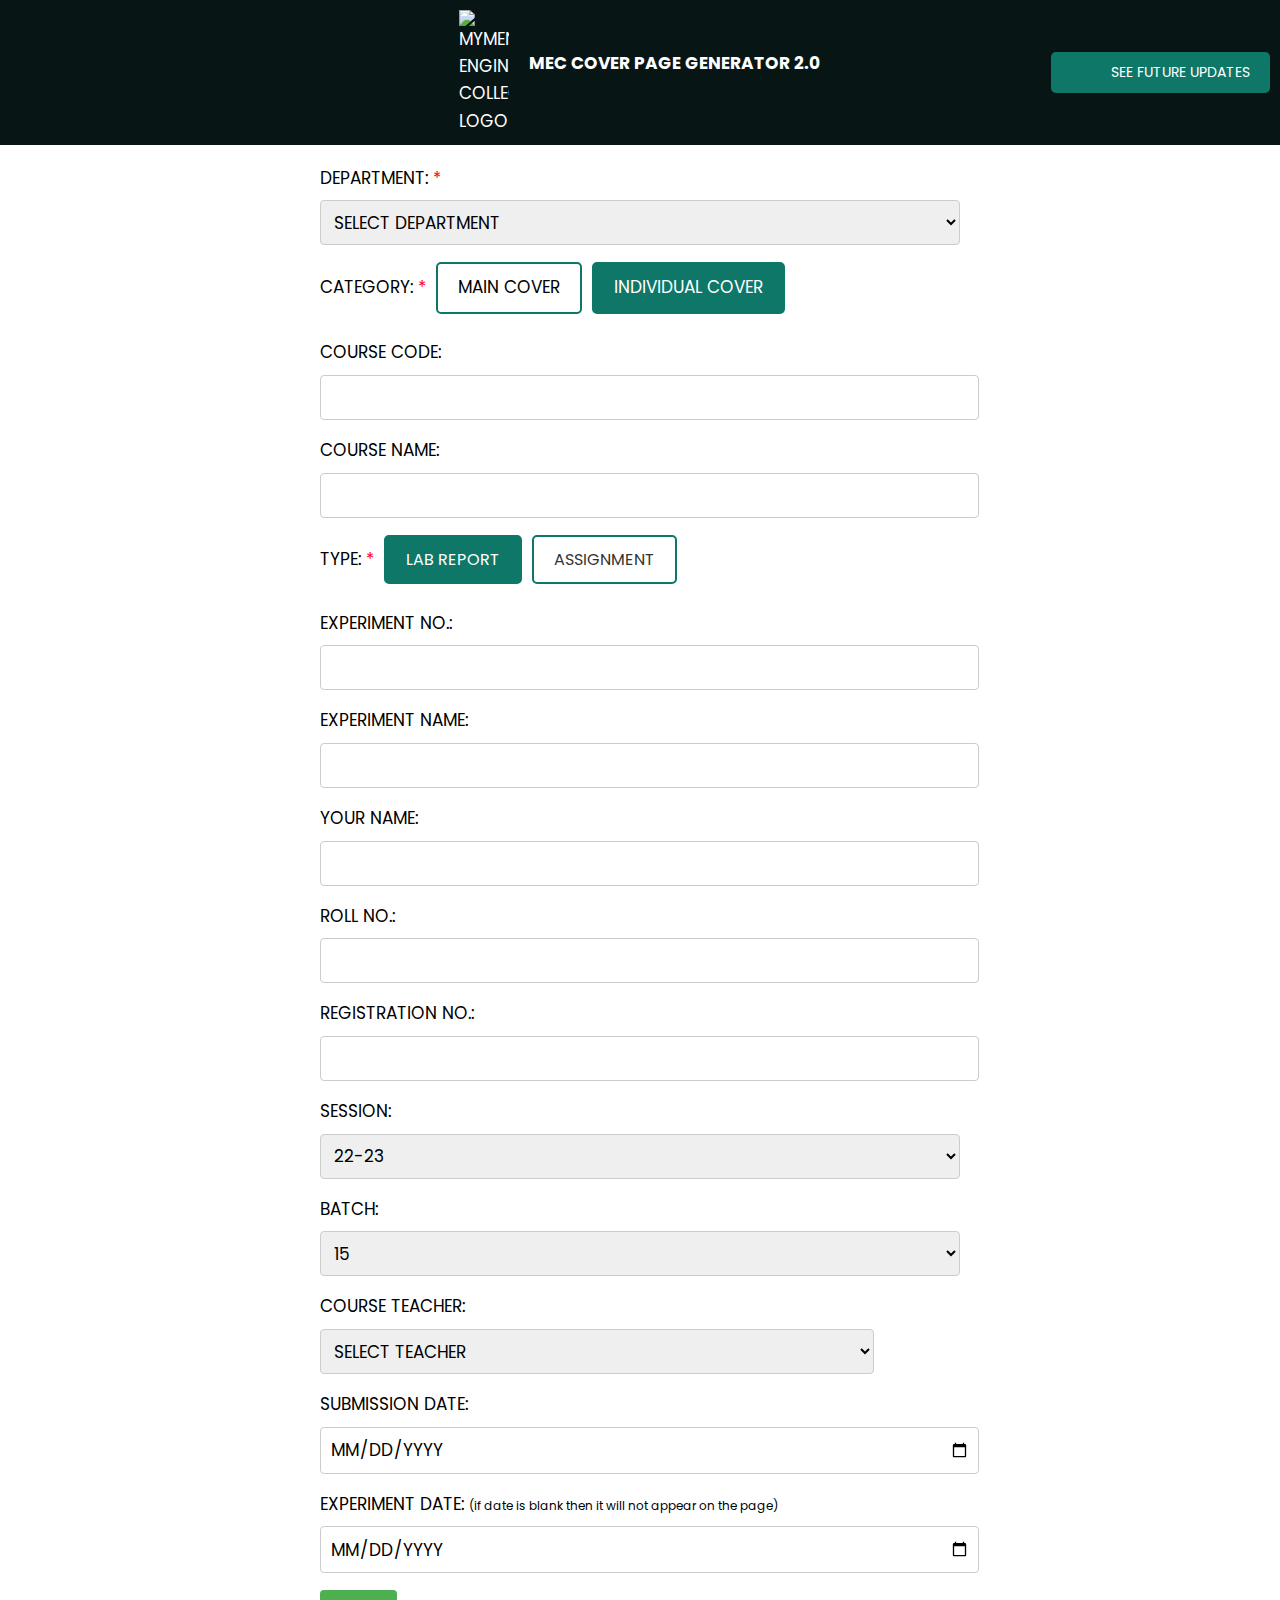
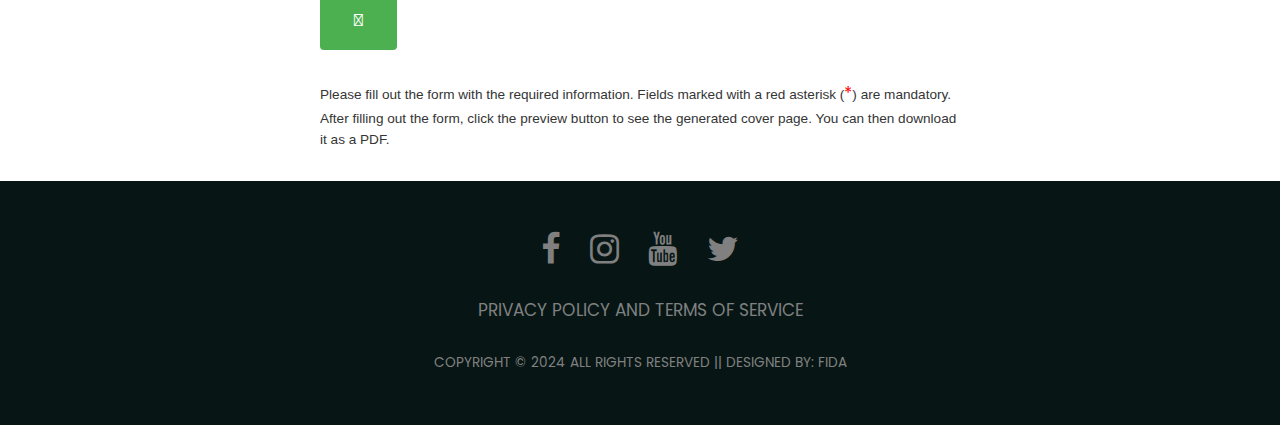
==== commit cdd1b962: "adding main or individual cover page generating feature. and some adjustment." ====
--- a/index.html
+++ b/index.html
@@ -50,6 +50,18 @@
                     <option value="Civil Engineering">Civil</option>
                 </select>
             </div>
+            <div class="form-group category">
+                <label>Category: <span style="color: red;">*</span></label>
+                <div>
+                    <input type="radio" id="regular" name="category" value="Regular" required>
+                    <label for="regular">Main Cover</label>
+                </div>
+                <div>
+                    <input type="radio" checked="checked" id="irregular" name="category" value="Irregular" required>
+                    <label for="irregular">Individual Cover</label>
+                </div>
+            </div>
+            
             <div class="form-group">
                 <label for="course-code">Course Code:</label>
                 <input type="text" name="course-code" id="course-code">
@@ -58,7 +70,7 @@
                 <label for="course-name">Course Name:</label>
                 <input type="text" style="text-transform: none;" name="course-name" id="course-name">
             </div>
-            <div class="form-group">
+            <div class="form-group" id="mainH">
                 <label>Type: <span style="color: red;">*</span></label>
                 <div>
                     <input type="radio" checked="checked" id="lab-report" name="type" value="Lab Report" required>
@@ -69,11 +81,11 @@
                     <label for="assignment">Assignment</label>
                 </div>
             </div>
-            <div class="form-group">
+            <div class="form-group" id="mainH">
                 <label for="experiment-no">Experiment No.:</label>
                 <input type="number" name="experiment-no" id="experiment-no">
             </div>
-            <div class="form-group">
+            <div class="form-group" id="mainH">
                 <label for="experiment-name">Experiment Name:</label>
                 <input type="text" name="experiment-name" style="text-transform: none;" id="experiment-name">
             </div>
@@ -119,8 +131,10 @@
                 <select name="course-teacher" class="course-teacher" id="course-teacher">
                     <option value="">Select Teacher</option>
                     <!-- Add your teacher information like "Name <br> Profession" -->
-                    <option value="Md_Alamgir_Hossain">Md. Alamgir Hossain</option>
+                    <option value="prof_Dr_Engr_Md_Mizanur_Rahman">Prof. Dr. Engr. Md. Mizanur Rahman</option>
+                    <option value="Abdur_Rouf">Abdur Rouf</option>
                     <option value="Md_Rafiqul_Islam">Md. Rafiqul Islam</option>
+                    <option value="Dr_Atikur_Rahman_Baizid">Dr. Atikur Rahman Baizid</option>
                     <option value="Md_Assaduzzaman">Md. Assaduzzaman</option>
                     <option value="SM_Anowarul_Haque">S. M. Anowarul Haque</option>
                     <option value="Rownak_Ara_Chowdhury">Rownak Ara Chowdhury</option>
@@ -250,10 +264,15 @@
                 <div class="courseinfo">
                     <p class="crscode">Course code: <span id="ccode"></span></p>
                     <p class="crsname">COURSE NAME: <span id="cname"></span></p>
-                    <div class="workno"><div class="exa" style="display:inline;">Experiment no: </div><span id="expNo"></span></div>
-                    <div class="worknm">Experiment Name:</div>
-                    <div class="topics">
+                    <div class="workno" id="mainH"><div class="exa" style="display:inline;">Experiment no: </div><span id="expNo"></span></div>
+                    <div class="worknm" id="mainH">Experiment Name:</div>
+                    <div class="topics" id="mainH">
                         <div class="topi" id="expName"></div>
+                    </div>
+                    <div  id="mainS">
+                        <br><br><br>
+                        <div style="font-size: 32px; font-weight: 700;">LAB REPORT</div>
+                        <br><br>
                     </div>
                     <!-- Table displaying the submission details -->
                     <table border="1px">
@@ -294,12 +313,12 @@
                     <table border="">
                         <tr>
                             <td>
-                                <div class="co1">Submission date: <span id="subDate"></span></div>
+                                <div class="co1"  id="mainH">Submission date: <span id="subDate"></span></div>
                             </td>
                         </tr>
                         <tr>
                             <td>
-                                <div class="co1" id="exp-blank">Experiment date: <span id="expDate"></span></div>
+                                <div class="co1" id="exp-blank mainH" >Experiment date: <span id="expDate"></span></div>
                             </td>
                             <td>
                                 <div class="co2">Signature</div>
--- a/input.css
+++ b/input.css
@@ -256,8 +256,8 @@
   background-image: url(https://www.shareicon.net/data/2015/12/06/195629_minus_256x256.png);
 }
 
-.form-group:nth-child(14),
-.form-group:nth-child(15) {
+.form-group:nth-child(15),
+.form-group:nth-child(16) {
   background-color: #bae7bc;
   border-radius: 10px;
   padding: 6px;
@@ -265,9 +265,10 @@
 }
 
 /* Custom Radio Buttons */
-.form-group:nth-child(4){
+.form-group:nth-child(2),.form-group:nth-child(5){
   display: flex;
   align-items: center;
+  gap: 10px;
 }
 input[type="radio"] {
   appearance: none;
@@ -323,8 +324,7 @@
 
 label[for="lab-report"],
 label[for="assignment"] {
-  margin-left: 10px;
   cursor: pointer;
   font-size: 16px;
   color: #333;
-}+}
--- a/output.css
+++ b/output.css
@@ -214,6 +214,9 @@
 .topi{
   margin: 0 10px;
 }
+#mainS{
+  display: none;
+}
 
 .footerr {
   display: flex;
@@ -251,22 +254,32 @@
 
 
 
-
-@media screen and (max-width: 700px) {
-  .popup {
-    right: 33px;
-  }
-  .input{
-    margin: 10px 40px 10px 20px;
-  }
-}
-@media screen and (min-width: 800px) {
+.popup .container{
+  zoom: 1;
+}
+
+@media screen and (min-width: 950px) {
   .input{
     margin: 0 25%;
   }
   .popup{
     width: 60%;
     right: 20%;
+  }
+  .popup .container{
+    zoom: 0.8;
+  }
+}
+
+@media screen and (max-width: 950px) {
+  .popup {
+    right: 33px;
+  }
+  .input{
+    margin: 10px 40px 10px 20px;
+  }
+  .popup .container{
+    zoom: 0.55;
   }
 }
 
